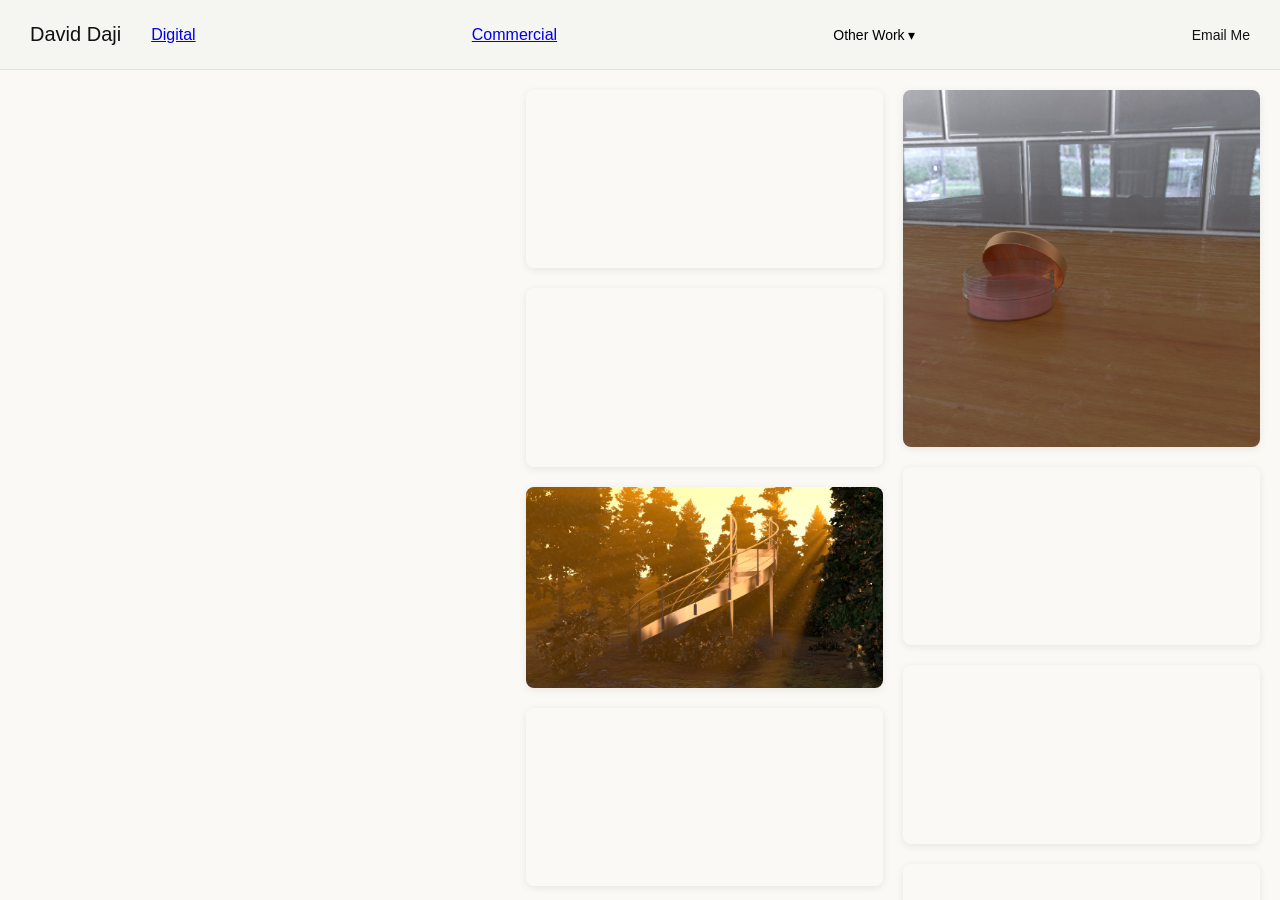
==== index.html @ 9cc6551e "Update index.html" ====
<!DOCTYPE html>
<html lang="en">
<head>
<meta charset="UTF-8">
<meta name="viewport" content="width=device-width, initial-scale=1.0">
<title>David Daji</title>
<link rel="icon" type="image/x-icon" href="media/favicon.png">
<link rel="stylesheet" href="style.css">
</head>
<body>

<header class="site-header">
    <div class="header-left">
        <h1 class="site-title">David Daji</h1>
        <a href="index.html">Digital</a>
            </div>
        <a href="Commercial.html">Commercial</a>
            </div>
        <div class="dropdown">
            <button class="dropbtn">Other Work ▾</button>
            <div class="dropdown-content">
                <a href="https://vimeo.com/user36043776">Vimeo</a>
                <a href="https://www.paperghoul.com">PaperGhoul</a>
                <a href="https://www.legacymediarecovery.com">Legacy Media Recovery</a>
            </div>
        </div>
    </div>

    <div class="header-right">
        <a href="mailto:daviddaji@pm.me" class="email-link">Email Me</a>
    </div>
</header>
    
<div class="container">

    <!-- LEFT COLUMN: YouTube Shorts -->
    <div class="column video-column">

        <!Changeling ->
        <div class="video">
            <iframe 
                src="https://www.youtube.com/embed/lyfdle5VJUc"
                frameborder="0"
                allow="accelerometer; autoplay; clipboard-write; encrypted-media; gyroscope; picture-in-picture"
                allowfullscreen>
            </iframe>
        </div>

        <!- Whistle ->
        <div class="video">
            <iframe 
                src="https://www.youtube.com/embed/W99Y1DiTTm8"
                frameborder="0"
                allowfullscreen>
            </iframe>
        </div>

        <!- Bean Sidhe ->
        <div class="video">
            <iframe 
                src="https://www.youtube.com/embed/LLdhFBHlo2Y?modestbranding=1"
                frameborder="0"
                allowfullscreen>
            </iframe>
        </div>

        <!- WilloWisp ->
        <div class="video">
            <iframe 
                src="https://www.youtube.com/embed/Wh-m47ddFio?modestbranding=1"
                frameborder="0"
                allowfullscreen>
            </iframe>
        </div>

        <!- Attic ->
        <div class="video">
            <iframe 
                src="https://www.youtube.com/embed/8QE5lvwx4z4?modestbranding=1"
                frameborder="0"
                allowfullscreen>
            </iframe>
        </div>

        <!- Stations ->
        <div class="video">
            <iframe 
                src="https://www.youtube.com/embed/vHFv_8Wxvj0?modestbranding=1"
                frameborder="0"
                allowfullscreen>
            </iframe>
        </div>

        <!- Phone ->
        <div class="video">
            <iframe 
                src="https://www.youtube.com/embed/VZ6ZC6kVvsQ?modestbranding=1"
                frameborder="0"
                allowfullscreen>
            </iframe>
        </div>

        <!- Jenny ->
        <div class="video">
            <iframe 
                src="https://www.youtube.com/embed/J0S-7WW9Gno?modestbranding=1"
                frameborder="0"
                allowfullscreen>
            </iframe>
        </div>

        <!- Window ->
        <div class="video">
            <iframe 
                src="https://www.youtube.com/embed/FJJt5WLh74Q?modestbranding=1"
                frameborder="0"
                allowfullscreen>
            </iframe>
        </div>
   
        <!- Stairs ->
        <div class="video">
            <iframe 
                src="https://www.youtube.com/embed/tNhZjF1gHW4?modestbranding=1"
                frameborder="0"
                allowfullscreen>
            </iframe>
        </div>

        <!- Unquiet_1 ->
        <div class="video">
            <iframe 
                src="https://www.youtube.com/embed/_caz7HPI3bY?modestbranding=1"
                frameborder="0"
                allowfullscreen>
            </iframe>
        </div>

        <!- Unquiet_2 ->
        <div class="video">
            <iframe 
                src="https://www.youtube.com/embed/URD37Eq7GbY?modestbranding=1"
                frameborder="0"
                allowfullscreen>
            </iframe>
        </div>

        <!- Yield ->
        <div class="video">
            <iframe 
                src="https://www.youtube.com/embed/nEUeyz40g6Q?modestbranding=1"
                frameborder="0"
                allowfullscreen>
            </iframe>
        </div>

        <!- Rose ->
        <div class="video">
            <iframe 
                src="https://www.youtube.com/embed/OW06tJFsfvM?modestbranding=1"
                frameborder="0"
                allowfullscreen>
            </iframe>
        </div>

        <!- Kuchisake-Onna ->
        <div class="video">
            <iframe 
                src="https://www.youtube.com/embed/YIg_6alIrKQ?modestbranding=1"
                frameborder="0"
                allowfullscreen>
            </iframe>
        </div>

        <!- Forest ->
        <div class="video">
            <iframe 
                src="https://www.youtube.com/embed/3g0g5L5rGpA?modestbranding=1"
                frameborder="0"
                allowfullscreen>
            </iframe>
        </div>

        <!- Baobhan_Sith ->
        <div class="video">
            <iframe 
                src="https://www.youtube.com/embed/4ffxQv-p-yw?modestbranding=1"
                frameborder="0"
                allowfullscreen>
            </iframe>
        </div>
        
        <!- Hatman ->
        <div class="video">
            <iframe 
                src="https://www.youtube.com/embed/DQRYuhMndKI?modestbranding=1"
                frameborder="0"
                allowfullscreen>
            </iframe>
        </div>
        
    </div>

    <!-- RIGHT COLUMN: Images & GIFs -->
    <div class="column image-column">

        <div class="masonry">

            <div class="media">
                <video autoplay muted loop playsinline>
                <source src="media/lantern2.mp4" type="video/mp4">
            </video>
        </div>

            <div class="media">
                <video autoplay muted loop playsinline>
                    <source src="media/tower_1_1.mp4" type="video/mp4">
            </video>   
        </div>
            
            <div class="media">
                <img src="media/Forest.jpg" alt="">
            </div>
            
            <div class="media">
                <video autoplay muted loop playsinline>
                <source src="media/phone.mp4" type="video/mp4">
            </video>
        </div>

            <div class="media">
                <video autoplay muted loop playsinline>
                <source src="media/attic2_1.mp4" type="video/mp4">
            </video>
        </div>
                        
            <div class="media">
                <img src="media/Seashell.jpg" alt="">
            </div>
            
             <div class="media">
                <video autoplay muted loop playsinline>
                <source src="media/Window_1.mp4" type="video/mp4">
            </video>
        </div>

            <div class="media">
                <video autoplay muted loop playsinline>
                <source src="media/celroom_1.mp4" type="video/mp4">
            </video>
        </div>
            
            <div class="media">
                <img src="media/Staplur.jpg" alt="">
            </div>
            
             <div class="media">
                <video autoplay muted loop playsinline>
                <source src="media/Eye_1.mp4" type="video/mp4">
            </video>
        </div>

            <div class="media">
                <video autoplay muted loop playsinline>
                <source src="media/street.mp4" type="video/mp4">
            </video>
        </div>
            
            <div class="media">
                <img src="media/TUB0074.jpg" alt="">
            </div>
            
             <div class="media">
                <video autoplay muted loop playsinline>
                <source src="media/Wheel_1.mp4" type="video/mp4">
            </video>
        </div>

            <div class="media">
                <video autoplay muted loop playsinline>
                <source src="media/lighthouse.mp4" type="video/mp4">
            </video>
        </div>

            <div class="media">
                <video autoplay muted loop playsinline>
                <source src="media/wall2_1.mp4" type="video/mp4">
            </video>
        </div>
            
            <div class="media">
                <img src="media/box.jpeg" alt="">
            </div>
            
             <div class="media">
                <video autoplay muted loop playsinline>
                <source src="media/Wind_1.mp4" type="video/mp4">
            </video>
        </div>

            <div class="media">
                <video autoplay muted loop playsinline>
                <source src="media/baoat.mp4" type="video/mp4">
            </video>
        </div>
            
            <div class="media">
                <img src="media/iso2.jpeg" alt="">
            </div>
            
             <div class="media">
                <video autoplay muted loop playsinline>
                <source src="media/River_1.mp4" type="video/mp4">
            </video>
        </div>

            <div class="media">
                <video autoplay muted loop playsinline>
                <source src="media/Creepyboi_1.mp4" type="video/mp4">
            </video>
        </div>

            <div class="media">
                <video autoplay muted loop playsinline>
                <source src="media/Bay1.mp4" type="video/mp4">
            </video>
        </div>

            <div class="media">
                <video autoplay muted loop playsinline>
                <source src="media/loft.mp4" type="video/mp4">
            </video>
        </div>


    </div>

</div>

</body>
</html>
---- style.css ----
* {
    margin: 0;
    padding: 0;
    box-sizing: border-box;
}

body {
    background: #faf9f6;
    color: #111;
    font-family: Arial, sans-serif;
    overflow: hidden;
}

.container {
    display: flex;
    height: calc(100vh - 70px);
}

/* LEFT: Shorts column */
.video-column {
    width: calc(100vh * 9 / 16);
    max-width: 100%;
    height: 100%;
    overflow-y: scroll;
    scroll-snap-type: y proximity;
}

/* Each video fills the screen */
.video {
    height: 100%;
    min-height: 100%;
    scroll-snap-align: start;
}

.video iframe {
    width: 100%;
    height: 100%;
    border: none;
}

/* RIGHT: Images column */
.image-column {
    flex: 1;
    overflow-y: auto;
    padding: 20px;
}

/* Masonry container */
.masonry {
    column-count: 3;
    column-gap: 20px;
}

/* Prevent items breaking across columns */
.media {
    break-inside: avoid;
    margin-bottom: 20px;
}

.media img,
.media video {
    width: 100%;
    border-radius: 8px;
    display: block;
}

@media (max-width: 1400px) {
    .masonry { column-count: 2; }
}

@media (max-width: 900px) {
    .masonry { column-count: 1; }
}

.media img,
.media video {
    transition: transform 0.2s ease;
}

.media:hover img,
.media:hover video {
    transform: scale(1.02);
}

.media img,
.media video {
    box-shadow: 0 2px 8px rgba(0,0,0,0.08);
}

.site-header {
    position: fixed;
    top: 0;
    left: 0;
    width: 100%;
    height: 70px;
    background: #f5f5f2;
    display: flex;
    justify-content: space-between;
    align-items: center;
    padding: 0 30px;
    border-bottom: 1px solid rgba(0,0,0,0.08);
    z-index: 1000;
}

.site-title {
    font-size: 20px;
    font-weight: 500;
    margin-right: 30px;
}

.header-left {
    display: flex;
    align-items: center;
}

/* Dropdown */
.dropdown {
    position: relative;
}

.dropbtn {
    background: none;
    border: none;
    font-size: 14px;
    cursor: pointer;
}

.dropdown-content {
    position: absolute;
    top: 100%;
    left: 0;
    background: #ffffff;
    min-width: 160px;
    border: 1px solid rgba(0,0,0,0.1);
    display: none;
    flex-direction: column;
    z-index: 1000;
}

.dropdown-content a {
    padding: 10px 15px;
    text-decoration: none;
    color: #111;
    font-size: 14px;
}

.dropdown-content a:hover {
    background: rgba(0,0,0,0.05);
}

.dropdown:hover .dropdown-content {
    display: flex;
}

/* Email link */
.email-link {
    text-decoration: none;
    color: #111;
    font-size: 14px;
}

body {
    padding-top: 70px;
}

.video-grid {
    display: grid;
    grid-template-columns: repeat(auto-fill, minmax(420px, 1fr));
    gap: 30px;
    padding: 100px 40px 40px 40px;
}

.video-item iframe {
    width: 100%;
    aspect-ratio: 16 / 9;
    border: none;
    border-radius: 8px;
}
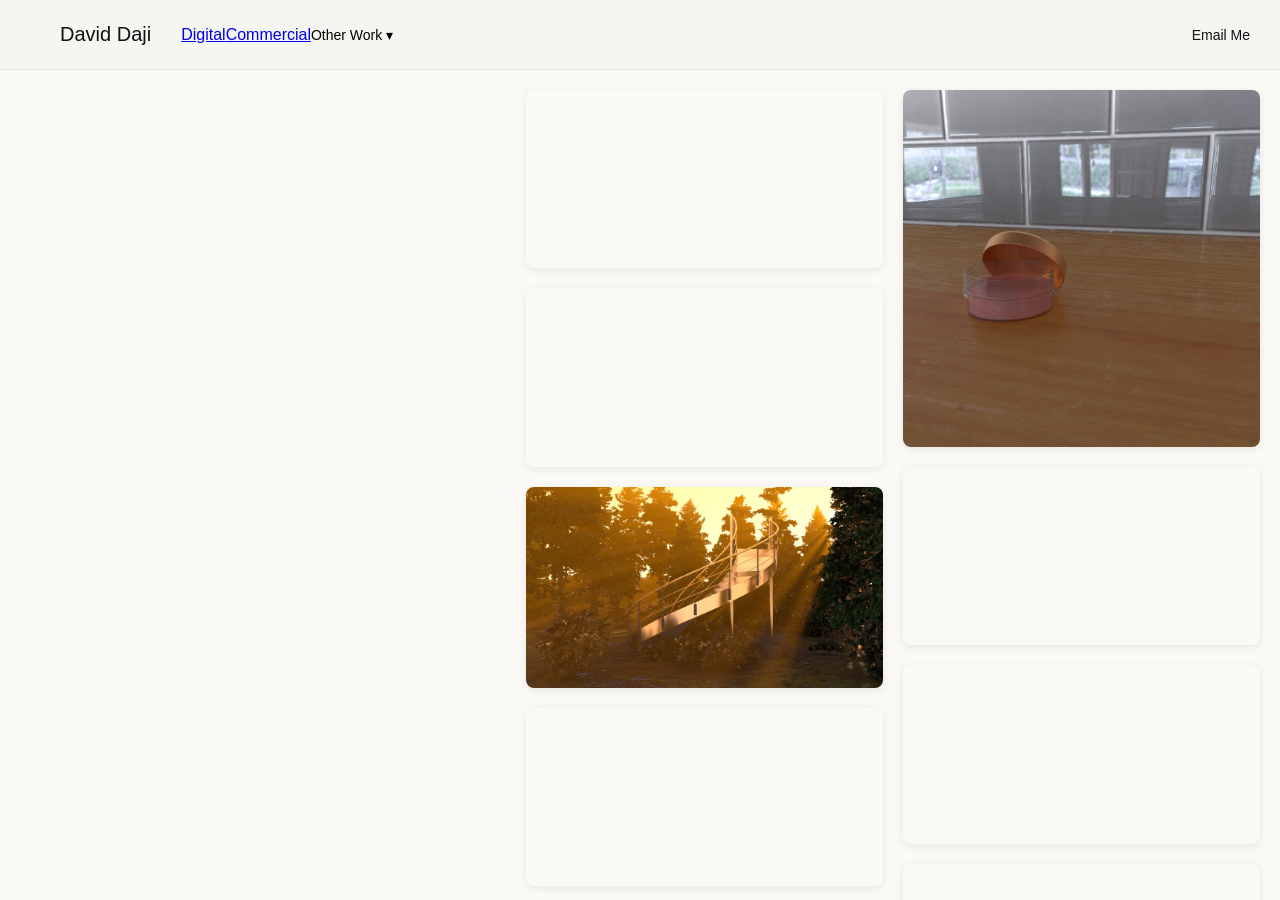
==== commit b0332082: "Update index.html" ====
--- a/index.html
+++ b/index.html
@@ -13,9 +13,7 @@
     <div class="header-left">
         <h1 class="site-title">David Daji</h1>
         <a href="index.html">Digital</a>
-            </div>
         <a href="Commercial.html">Commercial</a>
-            </div>
         <div class="dropdown">
             <button class="dropbtn">Other Work ▾</button>
             <div class="dropdown-content">
--- a/style.css
+++ b/style.css
@@ -111,6 +111,7 @@
 .header-left {
     display: flex;
     align-items: center;
+    padding: 0 30px;
 }
 
 /* Dropdown */
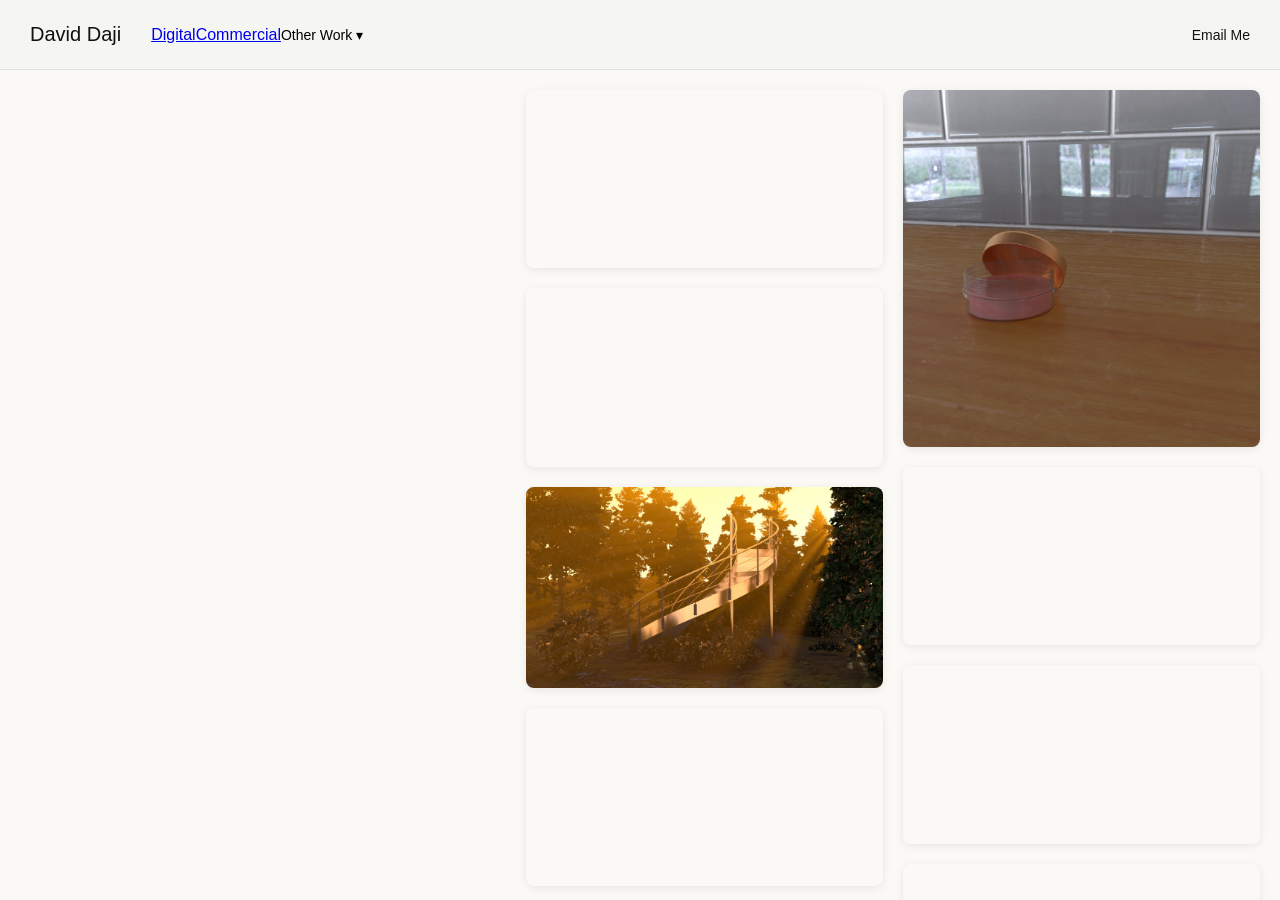
==== commit 92b0c55d: "Update index.html" ====
--- a/index.html
+++ b/index.html
@@ -12,7 +12,9 @@
 <header class="site-header">
     <div class="header-left">
         <h1 class="site-title">David Daji</h1>
+            <div class="header-left">
         <a href="index.html">Digital</a>
+                    <div class="header-left">
         <a href="Commercial.html">Commercial</a>
         <div class="dropdown">
             <button class="dropbtn">Other Work ▾</button>
@@ -20,6 +22,8 @@
                 <a href="https://vimeo.com/user36043776">Vimeo</a>
                 <a href="https://www.paperghoul.com">PaperGhoul</a>
                 <a href="https://www.legacymediarecovery.com">Legacy Media Recovery</a>
+                            </div>
+                        </div>
             </div>
         </div>
     </div>
--- a/style.css
+++ b/style.css
@@ -111,7 +111,7 @@
 .header-left {
     display: flex;
     align-items: center;
-    padding: 0 30px;
+    margin-right: 30px;
 }
 
 /* Dropdown */
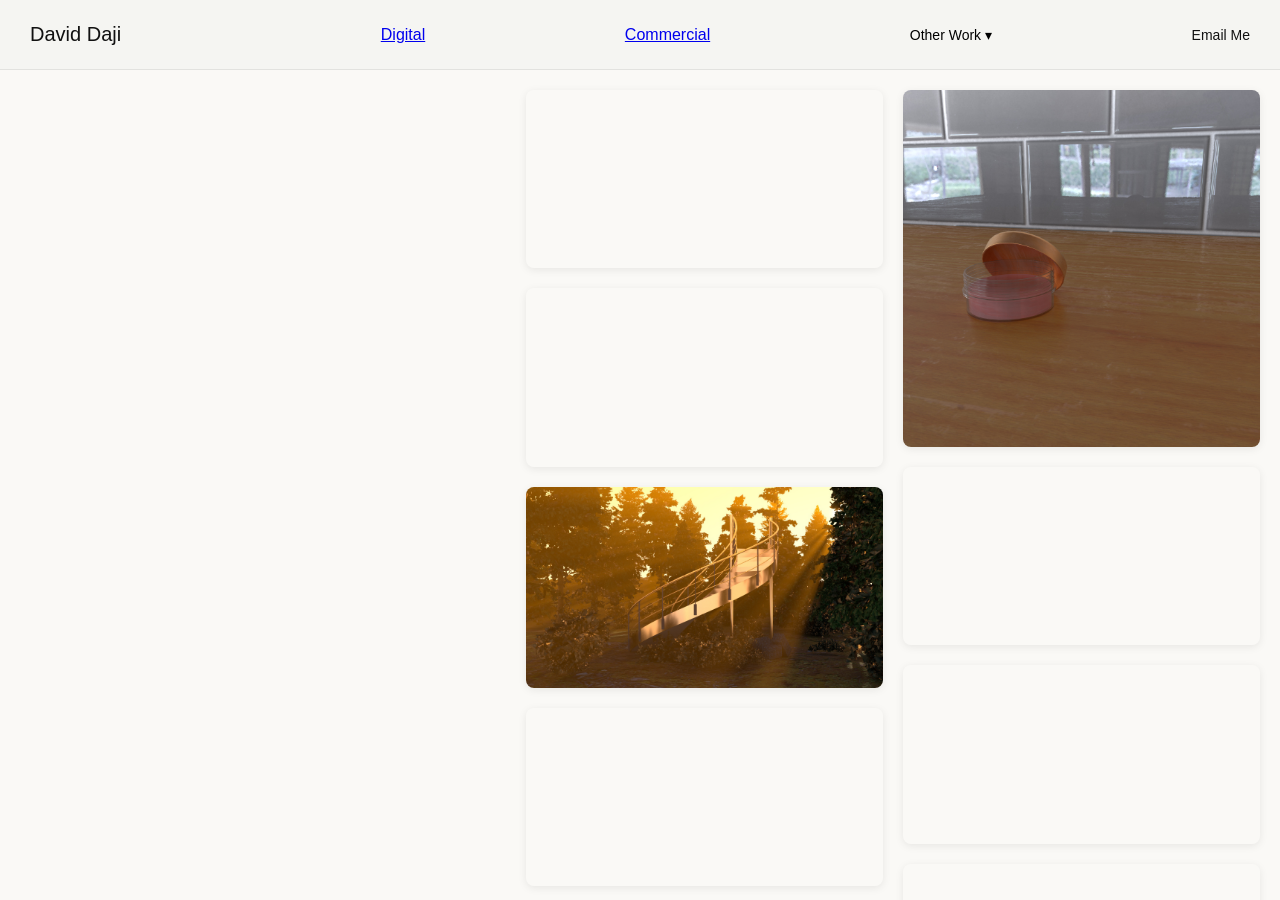
==== commit e994d500: "Update index.html" ====
--- a/index.html
+++ b/index.html
@@ -12,9 +12,9 @@
 <header class="site-header">
     <div class="header-left">
         <h1 class="site-title">David Daji</h1>
-            <div class="header-left">
+                    </div>
         <a href="index.html">Digital</a>
-                    <div class="header-left">
+                </div>
         <a href="Commercial.html">Commercial</a>
         <div class="dropdown">
             <button class="dropbtn">Other Work ▾</button>
@@ -22,8 +22,6 @@
                 <a href="https://vimeo.com/user36043776">Vimeo</a>
                 <a href="https://www.paperghoul.com">PaperGhoul</a>
                 <a href="https://www.legacymediarecovery.com">Legacy Media Recovery</a>
-                            </div>
-                        </div>
             </div>
         </div>
     </div>
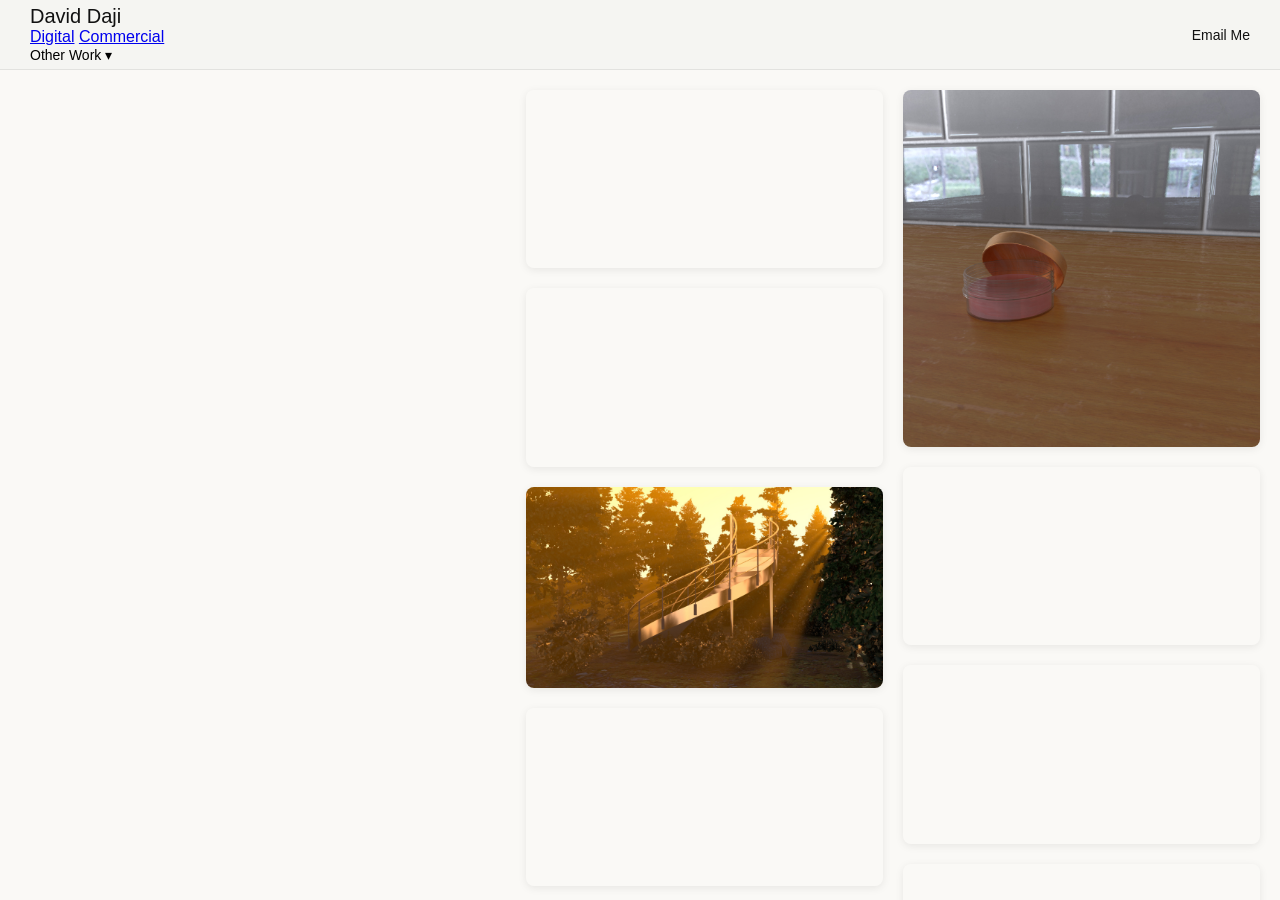
==== commit ece0d6b9: "Update index.html" ====
--- a/index.html
+++ b/index.html
@@ -12,9 +12,7 @@
 <header class="site-header">
     <div class="header-left">
         <h1 class="site-title">David Daji</h1>
-                    </div>
         <a href="index.html">Digital</a>
-                </div>
         <a href="Commercial.html">Commercial</a>
         <div class="dropdown">
             <button class="dropbtn">Other Work ▾</button>
--- a/style.css
+++ b/style.css
@@ -109,9 +109,8 @@
 }
 
 .header-left {
-    display: flex;
-    align-items: center;
-    margin-right: 30px;
+    display: inline-block;
+    align-items: left;
 }
 
 /* Dropdown */
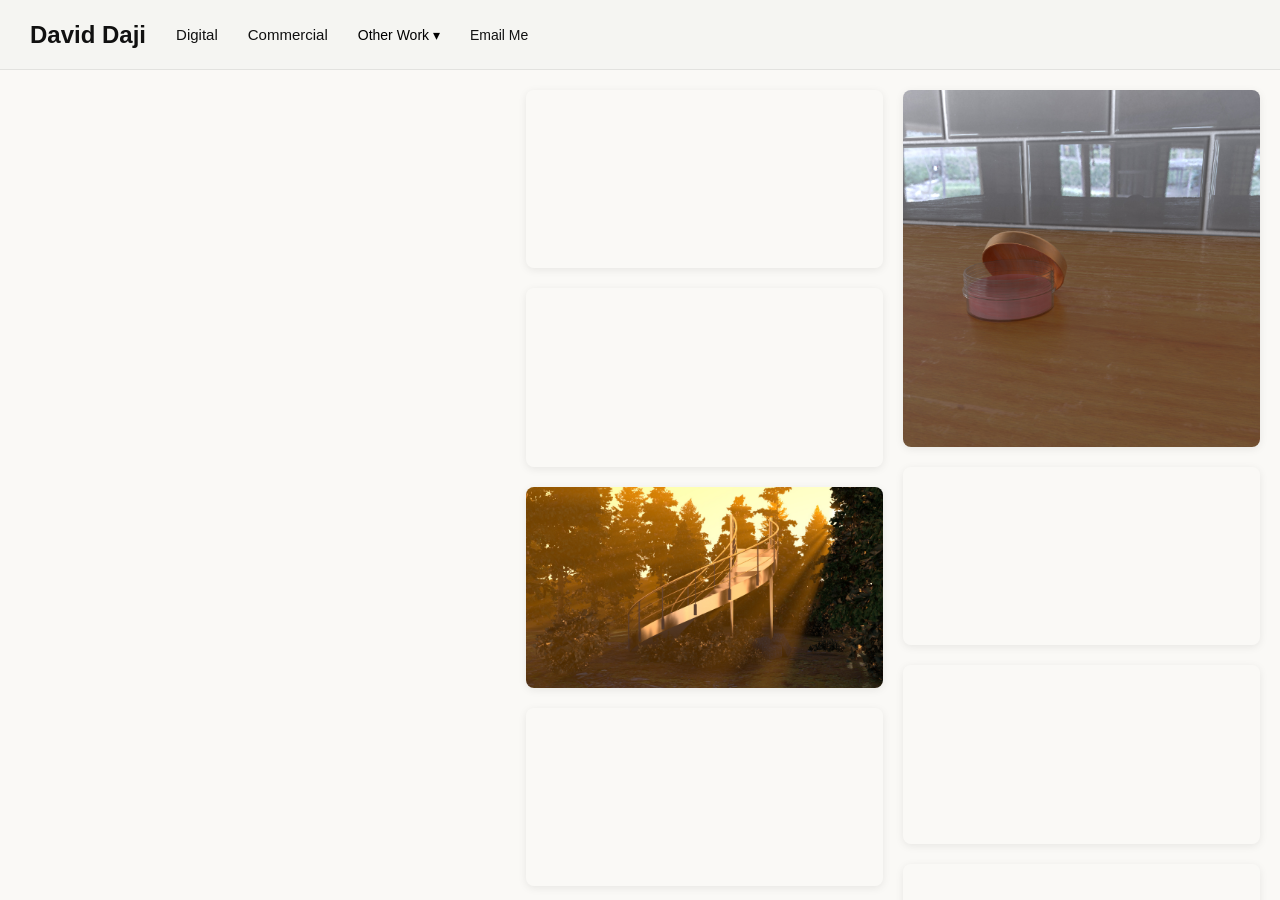
==== commit 06de0c90: "Update index.html" ====
--- a/index.html
+++ b/index.html
@@ -10,10 +10,14 @@
 <body>
 
 <header class="site-header">
-    <div class="header-left">
+
+    <nav class="nav-left">
+
         <h1 class="site-title">David Daji</h1>
-        <a href="index.html">Digital</a>
-        <a href="Commercial.html">Commercial</a>
+
+        <a class="nav-link" href="index.html">Digital</a>
+
+        <a class="nav-link" href="videos.html">Commercial</a>
         <div class="dropdown">
             <button class="dropbtn">Other Work ▾</button>
             <div class="dropdown-content">
@@ -24,7 +28,7 @@
         </div>
     </div>
 
-    <div class="header-right">
+    <div class="nav-right">
         <a href="mailto:daviddaji@pm.me" class="email-link">Email Me</a>
     </div>
 </header>
--- a/style.css
+++ b/style.css
@@ -94,23 +94,37 @@
     width: 100%;
     height: 70px;
     background: #f5f5f2;
+    border-bottom: 1px solid rgba(0,0,0,0.08);
+
     display: flex;
     justify-content: space-between;
     align-items: center;
+
     padding: 0 30px;
-    border-bottom: 1px solid rgba(0,0,0,0.08);
     z-index: 1000;
 }
 
-.site-title {
-    font-size: 20px;
-    font-weight: 500;
-    margin-right: 30px;
+/* left navigation group */
+
+.nav-left {
+    display: flex;
+    align-items: center;
+    gap: 30px;
 }
 
-.header-left {
-    display: inline-block;
-    align-items: left;
+/* basic nav links */
+
+.nav-link {
+    text-decoration: none;
+    color: #111;
+    font-size: 15px;
+}
+
+/* right side */
+
+.nav-right {
+    display: flex;
+    align-items: center;
 }
 
 /* Dropdown */
